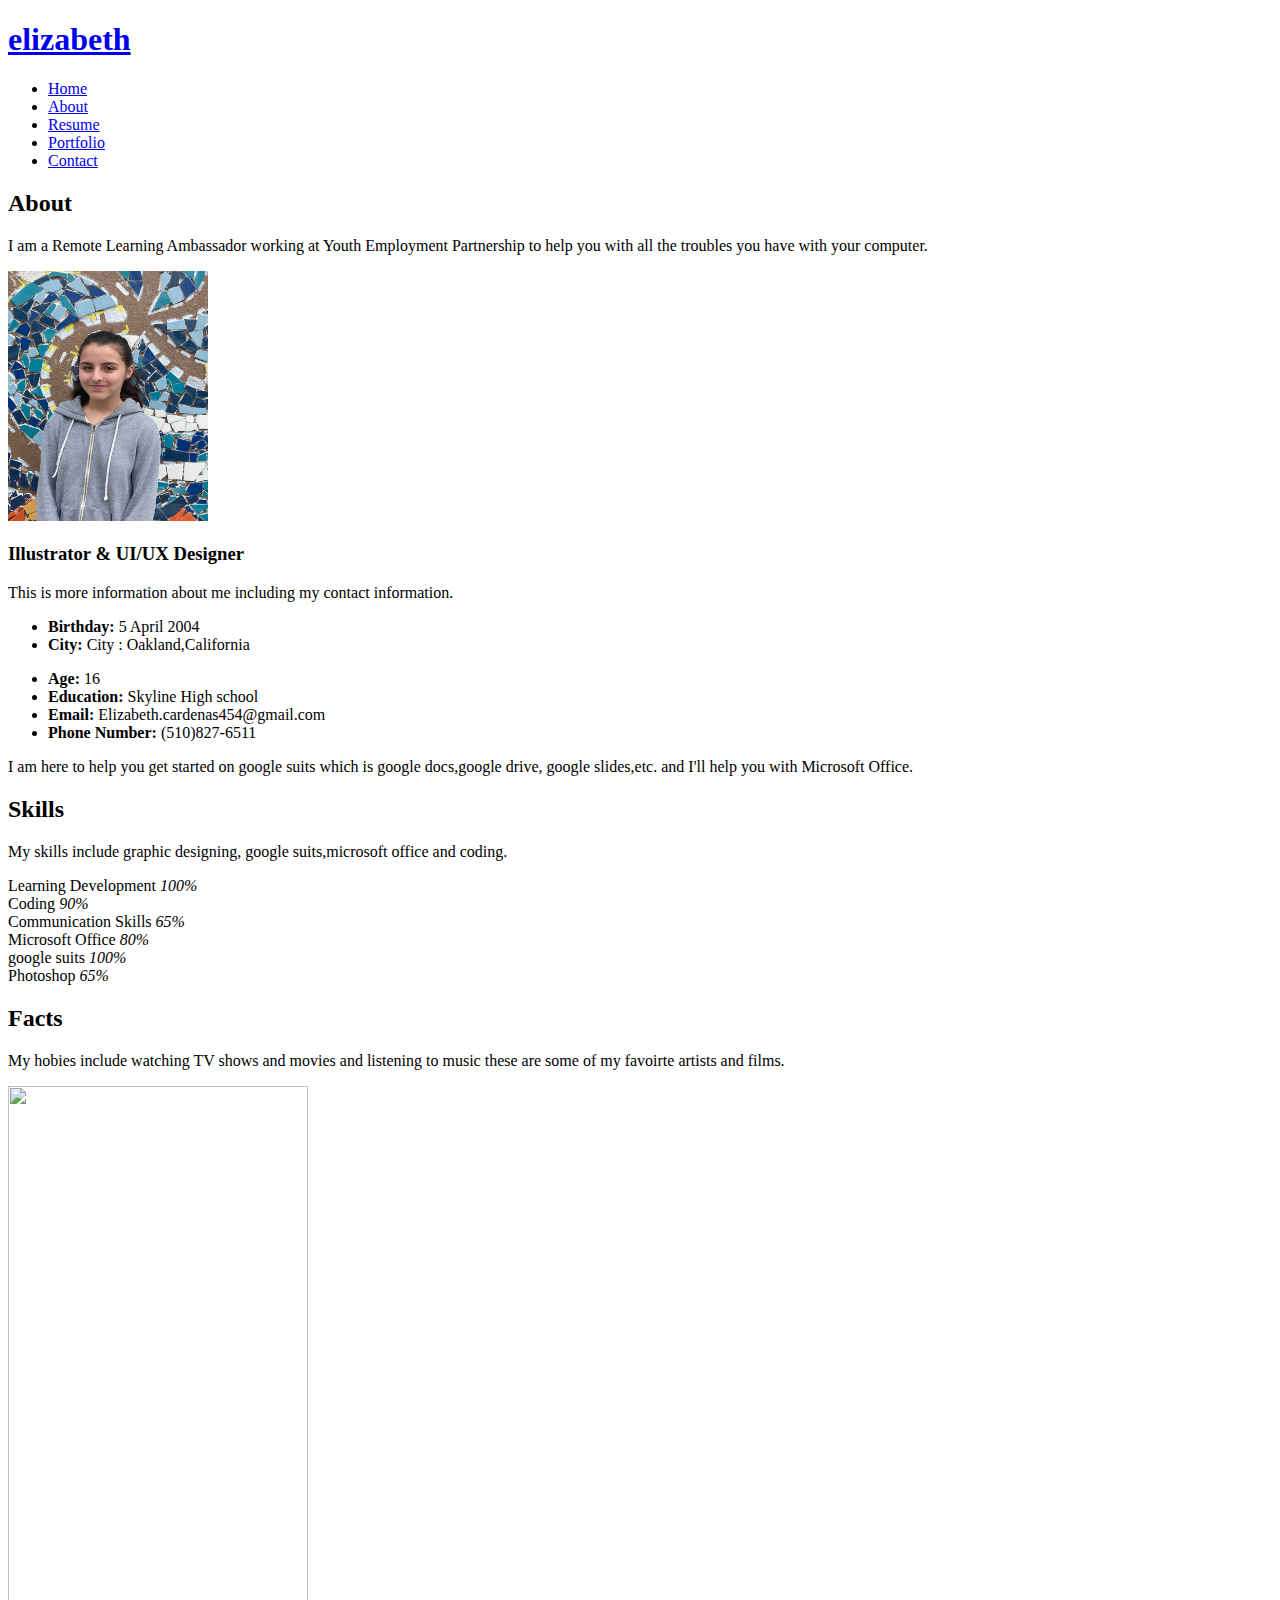
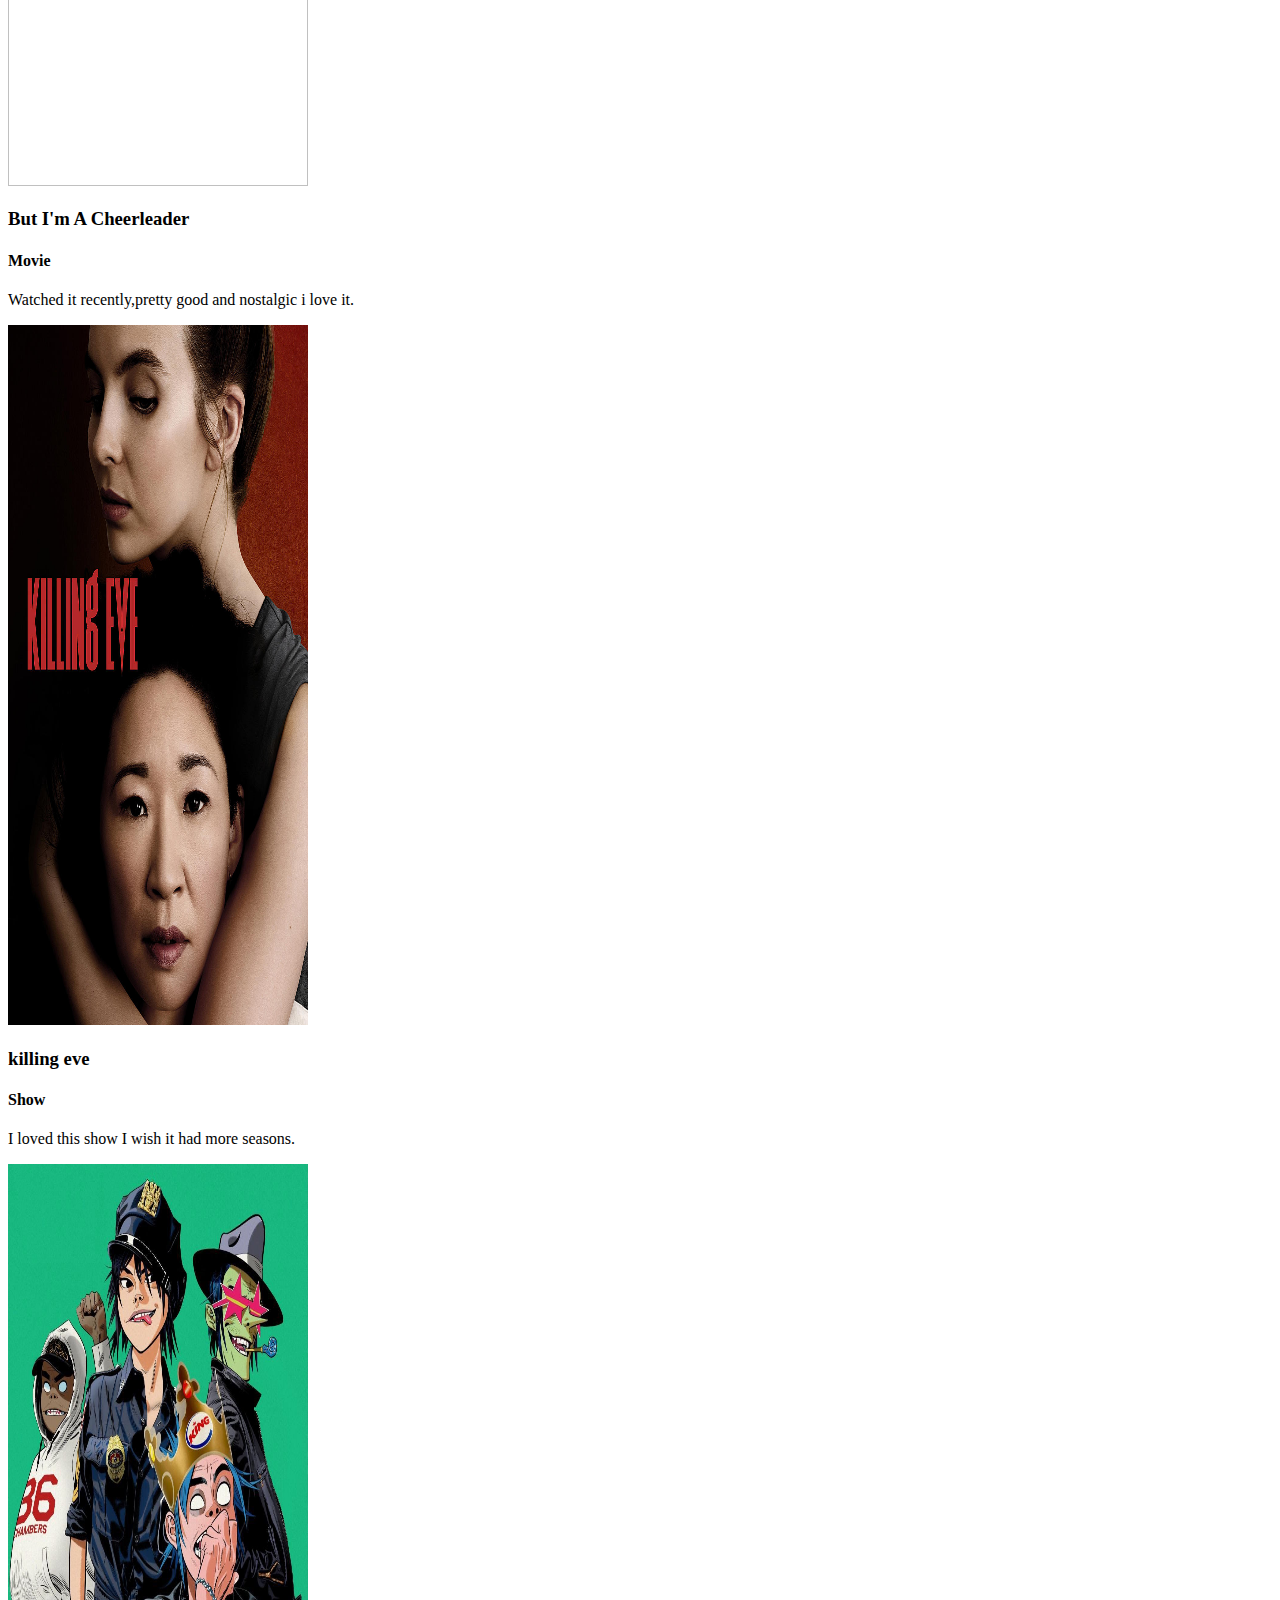
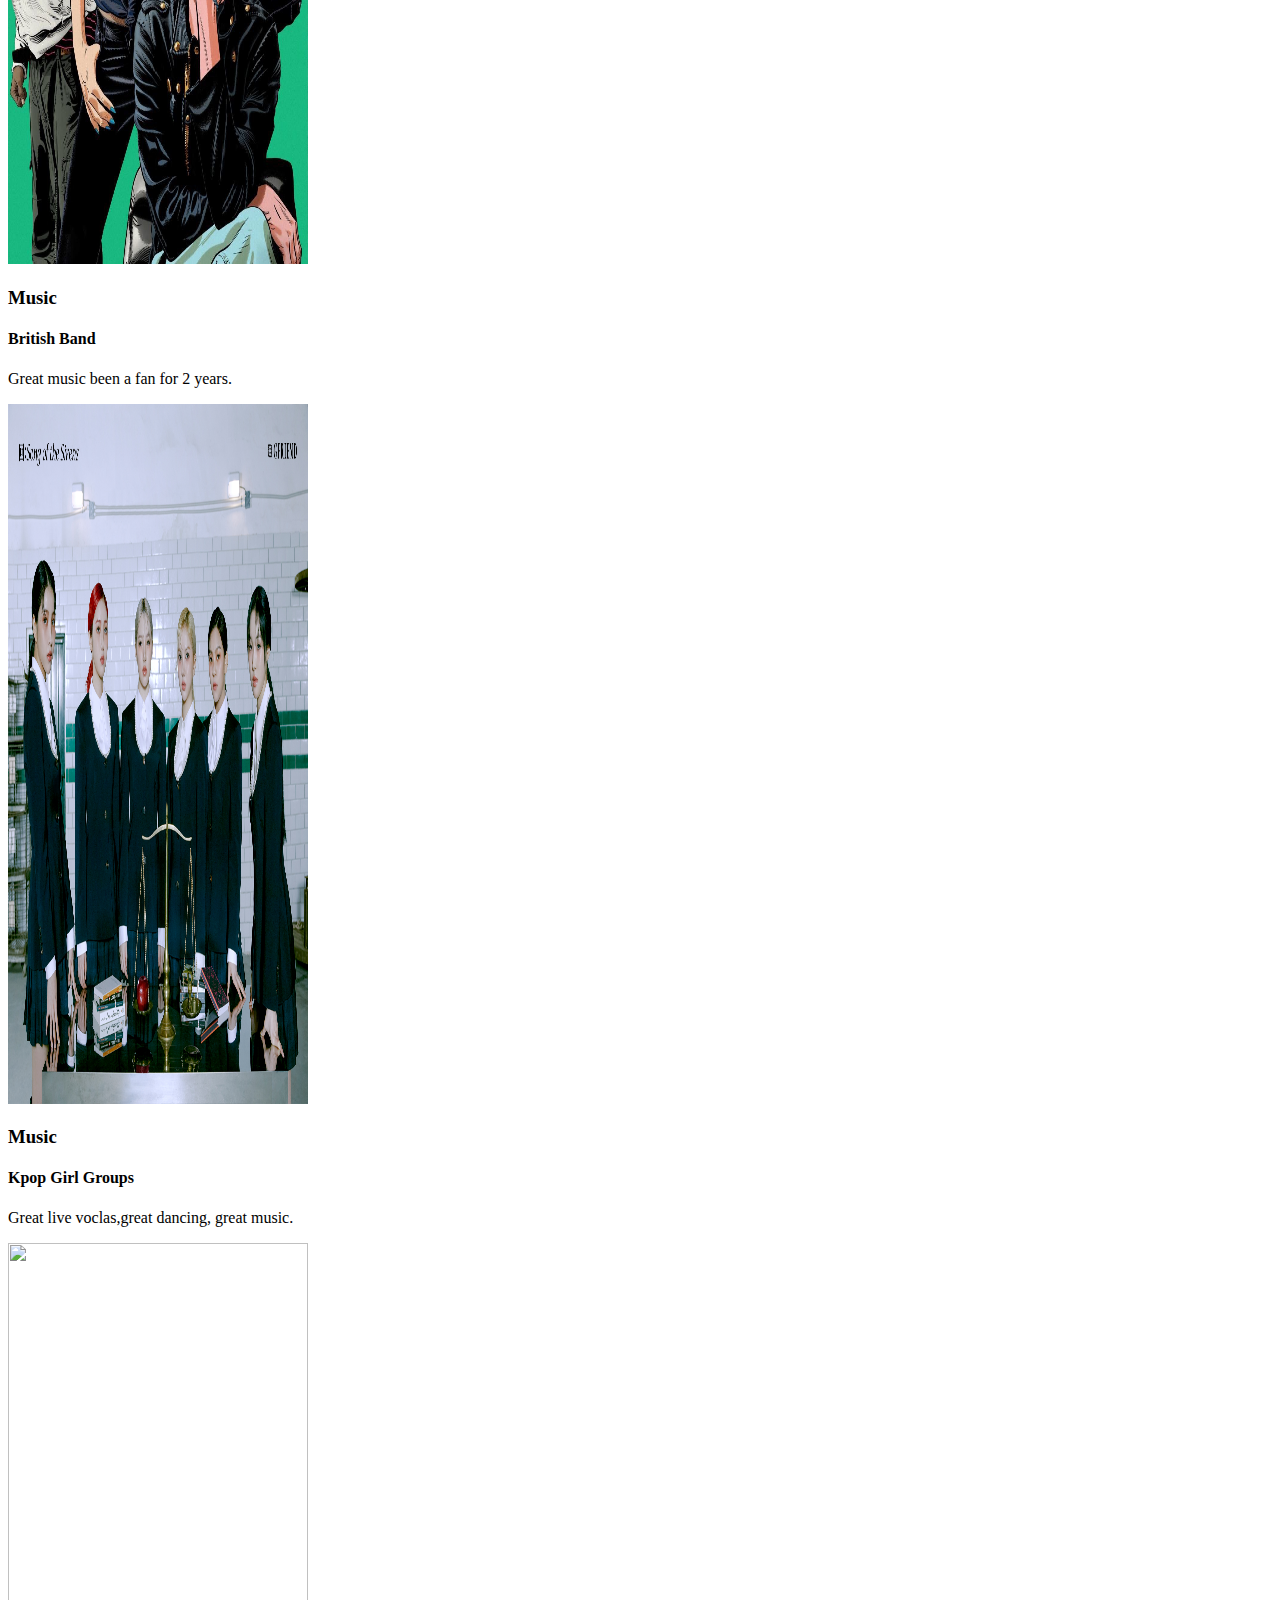
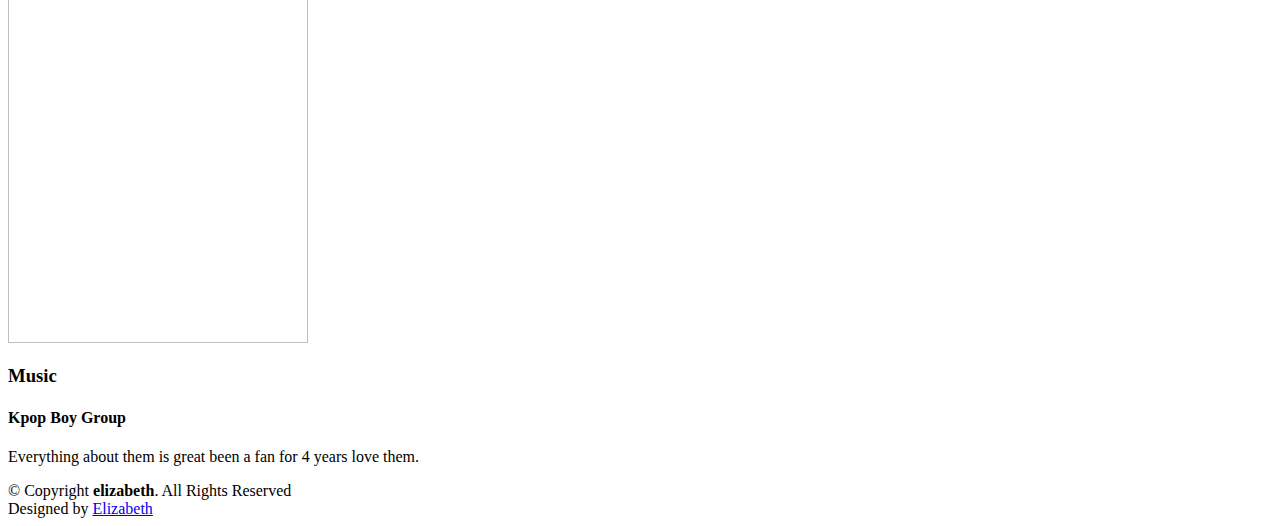
==== about.html @ d2ecb22b "New change 1" ====
<!DOCTYPE html>
<html lang="en">

<head>
  <meta charset="utf-8">
  <meta content="width=device-width, initial-scale=1.0" name="viewport">

  <title>About - elizabeth Bootstrap Template</title>
  <meta content="" name="descriptison">
  <meta content="" name="keywords">

  <!-- Favicons -->
  <link href="assets/img/favicon.png" rel="icon">
  <link href="assets/img/apple-touch-icon.png" rel="apple-touch-icon">

  <!-- Google Fonts -->
  <link href="https://fonts.googleapis.com/css?family=Open+Sans:300,300i,400,400i,600,600i,700,700i|Raleway:300,300i,400,400i,500,500i,600,600i,700,700i|Poppins:300,300i,400,400i,500,500i,600,600i,700,700i" rel="stylesheet">

  <!-- Vendor CSS Files -->
  <link href="assets/vendor/bootstrap/css/bootstrap.min.css" rel="stylesheet">
  <link href="assets/vendor/icofont/icofont.min.css" rel="stylesheet">
  <link href="assets/vendor/owl.carousel/assets/owl.carousel.min.css" rel="stylesheet">
  <link href="assets/vendor/boxicons/css/boxicons.min.css" rel="stylesheet">
  <link href="assets/vendor/venobox/venobox.css" rel="stylesheet">
  <link href="assets/vendor/aos/aos.css" rel="stylesheet">

  <!-- Template Main CSS File -->
  <link href="assets/css/style.css" rel="stylesheet">

  <!-- =======================================================
  * Template Name: elizabeth - v2.0.0
  * Template URL: https://bootstrapmade.com/elizabeth-free-bootstrap-cv-resume-html-template/
  * Author: BootstrapMade.com
  * License: https://bootstrapmade.com/license/
  ======================================================== -->
</head>

<body>

  <!-- ======= Header ======= -->
  <header id="header" class="fixed-top">
    <div class="container-fluid d-flex justify-content-between align-items-center">

      <h1 class="logo"><a href="index.html">elizabeth</a></h1>
      <!-- Uncomment below if you prefer to use an image logo -->
      <!-- <a href="index.html" class="logo"><img src="assets/img/logo.png" alt="" class="img-fluid"></a>-->

      <nav class="nav-menu d-none d-lg-block">
        <ul>
          <li><a href="index.html">Home</a></li>
          <li class="active"><a href="about.html">About</a></li>
          <li><a href="resume.html">Resume</a></li>
          <!-- <li><a href="services.html">Services</a></li> -->
          <li><a href="portfolio.html">Portfolio</a></li>
          <li><a href="contact.html">Contact</a></li>
        </ul>
      </nav><!-- .nav-menu -->

      <div class="header-social-links">
        <a href="#" class="twitter"><i class="icofont-twitter"></i></a>
        <a href="#" class="facebook"><i class="icofont-facebook"></i></a>
        <a href="#" class="instagram"><i class="icofont-instagram"></i></a>
        <a href="#" class="linkedin"><i class="icofont-linkedin"></i></i></a>
      </div>

    </div>

  </header><!-- End Header -->

  <main id="main">

    <!-- ======= About Section ======= -->
    <section id="about" class="about">
      <div class="container" data-aos="fade-up">

        <div class="section-title">
          <h2>About</h2>
          <p>I am a Remote Learning Ambassador working at Youth Employment Partnership to help you with all the troubles you have with your computer.</p>
        </div>

        <div class="row">
          <div class="col-lg-4">
            <img src="IMG_1083.jpg" class="IMG_1083" width="200" height="250" alt=""> 
          </div>
          <div class="col-lg-8 pt-4 pt-lg-0 content">
            <h3>Illustrator &amp; UI/UX Designer</h3>
            <p class="font-italic">
              This is more information about me including my contact information.
            </p>
            <div class="row">
              <div class="col-lg-6">
                <ul>
                  <li><i class="icofont-rounded-right"></i> <strong>Birthday:</strong> 5 April 2004</li>
                  <li><i class="
                  icofont-rounded-right"></i> <strong>City:</strong> City : Oakland,California</li>
                </ul>
              </div>
              <div class="col-lg-6">
                <ul>
                  <li><i class="icofont-rounded-right"></i> <strong>Age:</strong> 16</li>
                  <li><i class="icofont-rounded-right"></i> <strong>Education:</strong> Skyline High school</li>
                  <li><i class="icofont-rounded-right"></i> <strong>Email:</strong> Elizabeth.cardenas454@gmail.com</li>
                  <li><i class="icofont-rounded-right"></i> <strong>Phone Number:</strong> (510)827-6511</li>
                </ul>
              </div>
            </div>
            <p>
              I am here to help you get started on google suits which is google docs,google drive, google slides,etc. and I'll help you with Microsoft Office.
            </p>
          </div>
        </div>

      </div>
    </section><!-- End About Section -->

    <!-- ======= Skills Section ======= -->
    <section id="skills" class="skills">
      <div class="container" data-aos="fade-up">

        <div class="section-title">
          <h2>Skills</h2>
          <p>My skills include graphic designing, google suits,microsoft office and coding.</p>
        </div>

        <div class="row skills-content">

          <div class="col-lg-6">

            <div class="progress">
              <span class="skill">Learning Development <i class="val">100%</i></span>
              <div class="progress-bar-wrap">
                <div class="progress-bar" role="progressbar" aria-valuenow="100" aria-valuemin="0" aria-valuemax="100"></div>
              </div>
            </div>

            <div class="progress">
              <span class="skill">Coding <i class="val">90%</i></span>
              <div class="progress-bar-wrap">
                <div class="progress-bar" role="progressbar" aria-valuenow="90" aria-valuemin="0" aria-valuemax="100"></div>
              </div>
            </div>

            <div class="progress">
              <span class="skill">Communication Skills <i class="val">65%</i></span>
              <div class="progress-bar-wrap">
                <div class="progress-bar" role="progressbar" aria-valuenow="65" aria-valuemin="0" aria-valuemax="100"></div>
              </div>
            </div>

          </div>

          <div class="col-lg-6">

            <div class="progress">
              <span class="skill">Microsoft Office <i class="val">80%</i></span>
              <div class="progress-bar-wrap">
                <div class="progress-bar" role="progressbar" aria-valuenow="80" aria-valuemin="0" aria-valuemax="100"></div>
              </div>
            </div>

            <div class="progress">
              <span class="skill">google suits <i class="val">100%</i></span>
              <div class="progress-bar-wrap">
                <div class="progress-bar" role="progressbar" aria-valuenow="100" aria-valuemin="0" aria-valuemax="100"></div>
              </div>
            </div>

            <div class="progress">
              <span class="skill">Photoshop <i class="val">65%</i></span>
              <div class="progress-bar-wrap">
                <div class="progress-bar" role="progressbar" aria-valuenow="55" aria-valuemin="0" aria-valuemax="100"></div>
              </div>
            </div>

          </div>

        </div>

      </div>
    </section><!-- End Skills Section -->

    <!-- ======= Facts Section ======= -->
    <section id="facts" class="facts">
      <div class="container" data-aos="fade-up">

        <div class="section-title">
          <h2>Facts</h2>
          <p>My hobies include watching TV shows and movies and listening to music these are some of my favoirte artists and films.</p>
        </div>

        <div class="row counters">

         
          </div>

          <div class="col-lg-3 col-6 text-center">
            
          </div>

          <div class="col-lg-3 col-6 text-center">
                     </div>

          <div class="col-lg-3 col-6 text-center">
           
          </div>

        </div>

      </div>
    </section><!-- End Facts Section -->

    <!-- ======= Testimonials Section ======= -->
    
      <div class="container" data-aos="fade-up">

        <div class="section-title">
          
        </div>

        <div class="owl-carousel testimonials-carousel">

          <div class="testimonial-item">

            <img src="butI'mACheerleader.jpg" class="testimonial-img" height=700 width="300" alt="">
            <h3>But I'm A Cheerleader</h3>
            <h4>Movie</h4>
            <p>
              <i class="bx bxs-quote-alt-left quote-icon-left"></i>
              Watched it recently,pretty good and nostalgic i love it.
              <i class="bx bxs-quote-alt-right quote-icon-right"></i>
            </p>
          </div>

          <div class="testimonial-item">
            <img src="killing-eve.jpg" class="testimonial-img" height=700 width="300"alt="">
            <h3>killing eve</h3>
            <h4>Show</h4>
            <p>
              <i class="bx bxs-quote-alt-left quote-icon-left"></i>
              I loved this show I wish it had more seasons.
              <i class="bx bxs-quote-alt-right quote-icon-right"></i>
            </p>
          </div>

          <div class="testimonial-item">
            <img src="gorillaz.jpg" class="testimonial-img"height=700 width="300 alt="">
            <h3>Music</h3>
            <h4>British Band</h4>
            <p>
              <i class="bx bxs-quote-alt-left quote-icon-left"></i>
              Great music been a fan for 2 years.
              <i class="bx bxs-quote-alt-right quote-icon-right"></i>
            </p>
          </div>

          <div class="testimonial-item">
            <img src="gfriend-songs-of-the-sirens-.jpg" class="testimonial-img"height=700 width="300 alt="">
            <h3>Music</h3>
            <h4>Kpop Girl Groups</h4>
            <p>
              <i class="bx bxs-quote-alt-left quote-icon-left"></i>
              Great live voclas,great dancing, great music.
              <i class="bx bxs-quote-alt-right quote-icon-right"></i>
              </p>
            </div>
              <div class="testimonial-item">
        

            <img src="bts_dynamite.jpg" class="testimonial-img"height=700 width="300 alt="">
            <h3>Music</h3>
            <h4>Kpop Boy Group</h4>
            <p>
              <i class="bx bxs-quote-alt-left quote-icon-left"></i>
              Everything about them is great been a fan for 4 years love them.
              <i class="bx bxs-quote-alt-right quote-icon-right"></i>
            </p>
          </div>
        
          </div>

        </div>

      </div>
    </section><!-- End Testimonials Section -->

  </main><!-- End #main -->

  <!-- ======= Footer ======= -->
  <footer id="footer">
    <div class="container">
      <div class="copyright">
        &copy; Copyright <strong><span>elizabeth</span></strong>. All Rights Reserved
      </div>
      <div class="credits">
        <!-- All the links in the footer should remain intact. -->
        <!-- You can delete the links only if you purchased the pro version. -->
        <!-- Licensing information: https://bootstrapmade.com/license/ -->
        <!-- Purchase the pro version with working PHP/AJAX contact form: https://bootstrapmade.com/elizabeth-free-bootstrap-cv-resume-html-template/ -->
        Designed by <a href="index.html">Elizabeth</a>
      </div>
    </div>
  </footer><!-- End  Footer -->

  <div id="preloader"></div>
  <a href="#" class="back-to-top"><i class="bx bx-up-arrow-alt"></i></a>

  <!-- Vendor JS Files -->
  <script src="assets/vendor/jquery/jquery.min.js"></script>
  <script src="assets/vendor/bootstrap/js/bootstrap.bundle.min.js"></script>
  <script src="assets/vendor/jquery.easing/jquery.easing.min.js"></script>
  <script src="assets/vendor/php-email-form/validate.js"></script>
  <script src="assets/vendor/waypoints/jquery.waypoints.min.js"></script>
  <script src="assets/vendor/counterup/counterup.min.js"></script>
  <script src="assets/vendor/owl.carousel/owl.carousel.min.js"></script>
  <script src="assets/vendor/isotope-layout/isotope.pkgd.min.js"></script>
  <script src="assets/vendor/venobox/venobox.min.js"></script>
  <script src="assets/vendor/aos/aos.js"></script>

  <!-- Template Main JS File -->
  <script src="assets/js/main.js"></script>

</body>
</html>
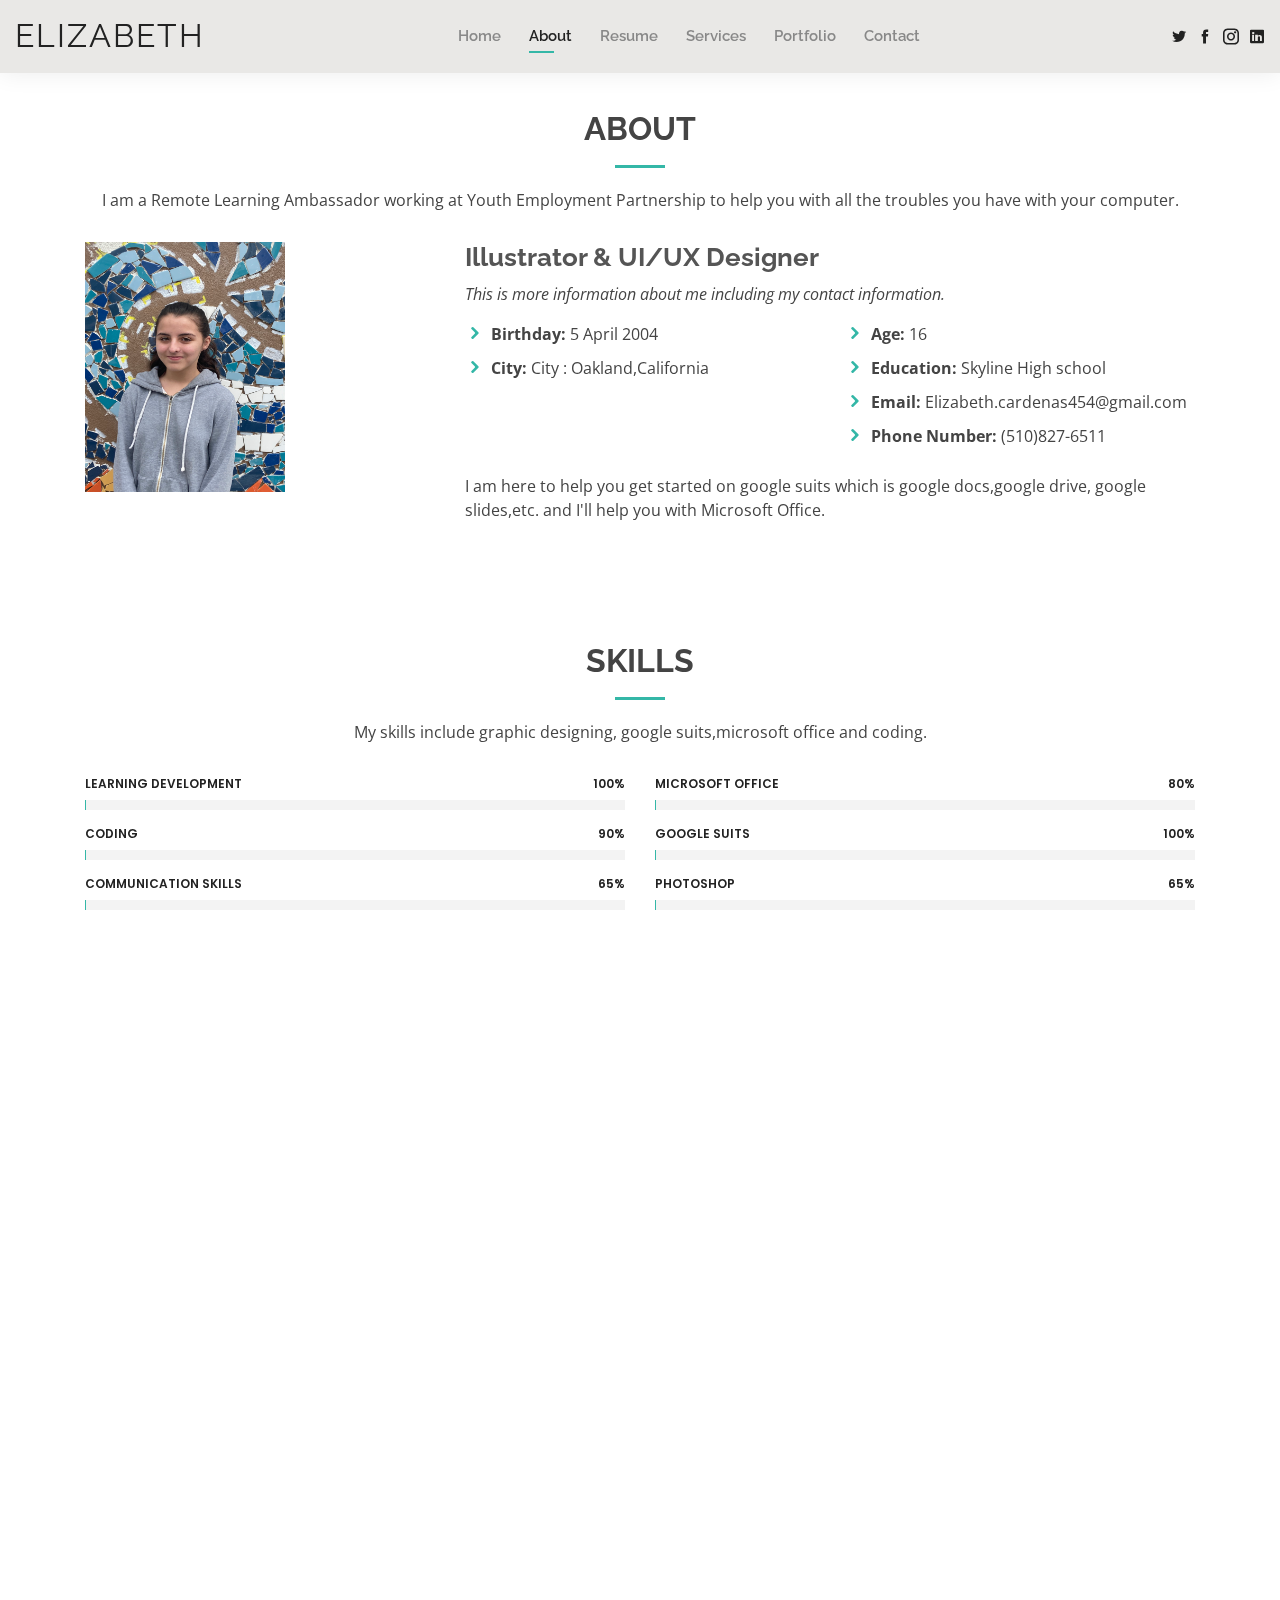
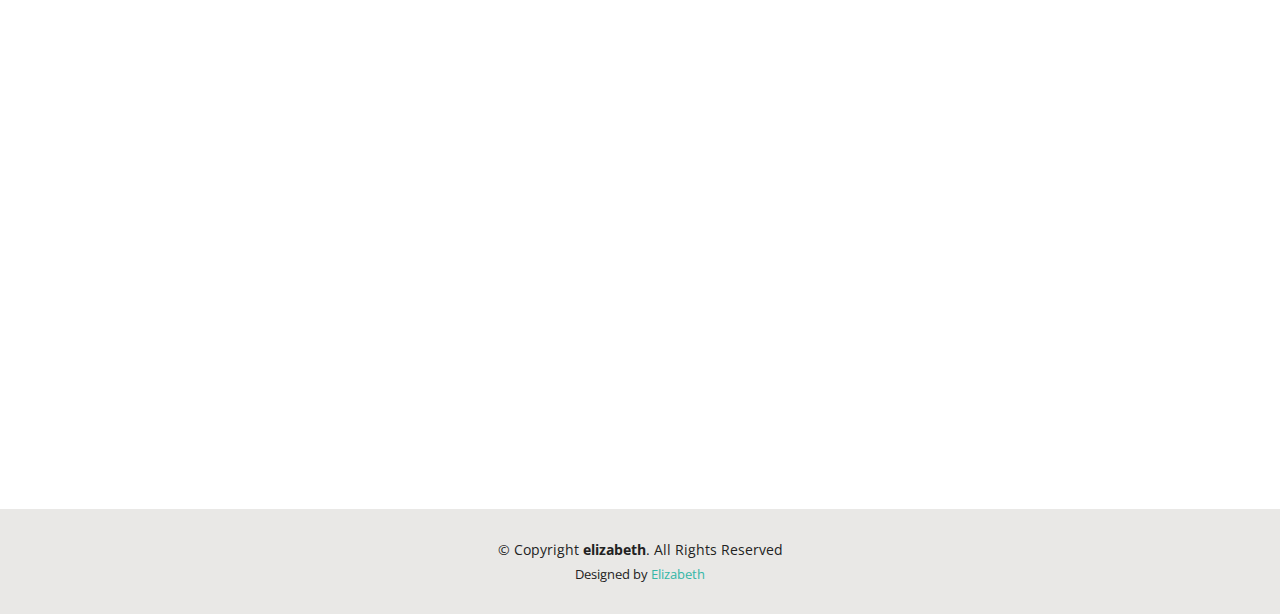
==== commit d558d5c7: "Update about.html" ====
--- a/about.html
+++ b/about.html
@@ -50,7 +50,7 @@
           <li><a href="index.html">Home</a></li>
           <li class="active"><a href="about.html">About</a></li>
           <li><a href="resume.html">Resume</a></li>
-          <!-- <li><a href="services.html">Services</a></li> -->
+          <li><a href="services.html">Services</a></li> 
           <li><a href="portfolio.html">Portfolio</a></li>
           <li><a href="contact.html">Contact</a></li>
         </ul>
@@ -320,4 +320,4 @@
   <script src="assets/js/main.js"></script>
 
 </body>
-</html>+</html>
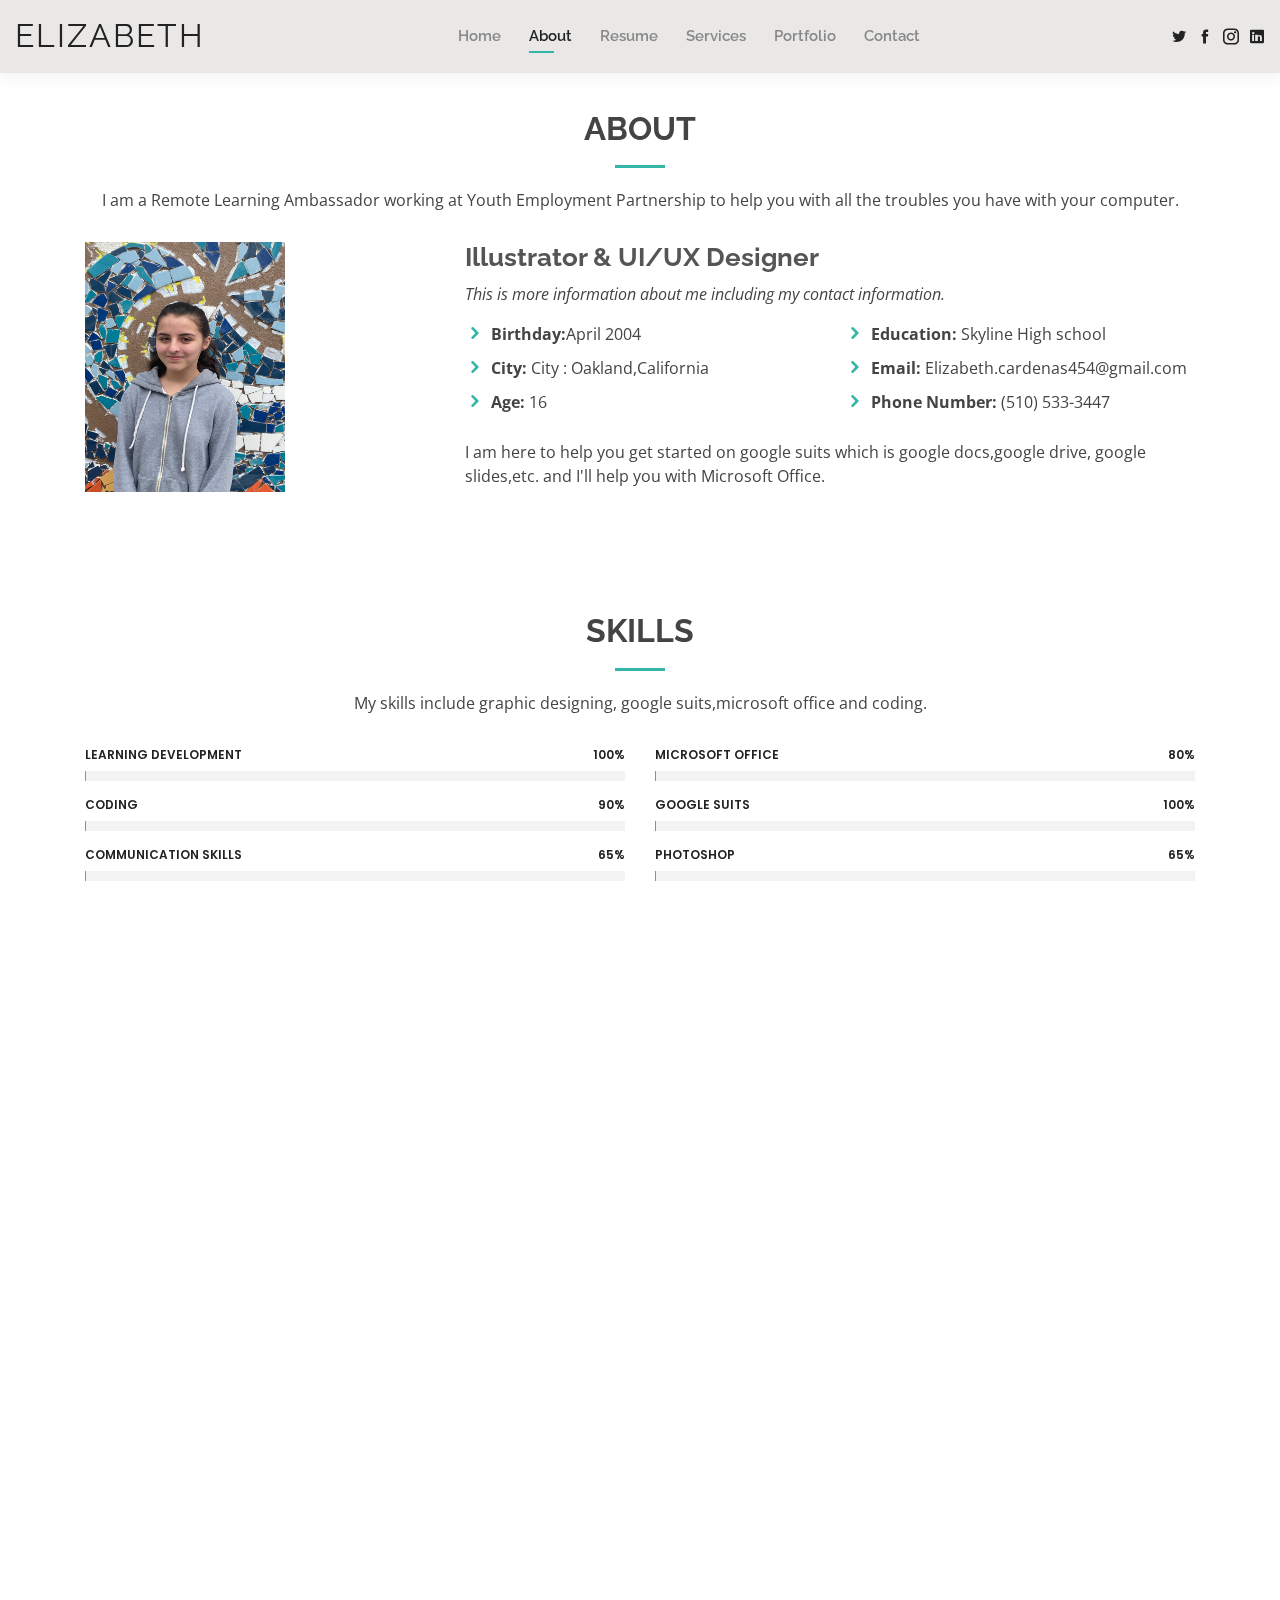
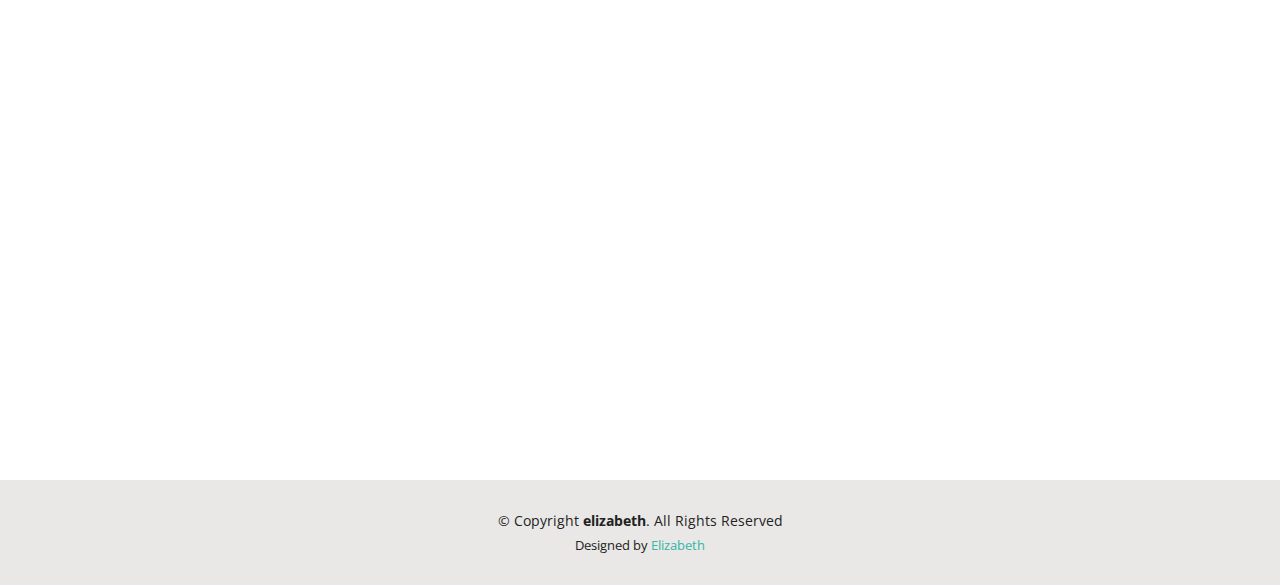
==== commit 47d0e33d: "Update about.html" ====
--- a/about.html
+++ b/about.html
@@ -90,17 +90,17 @@
             <div class="row">
               <div class="col-lg-6">
                 <ul>
-                  <li><i class="icofont-rounded-right"></i> <strong>Birthday:</strong> 5 April 2004</li>
+                  <li><i class="icofont-rounded-right"></i> <strong>Birthday:</strong>April 2004</li>
                   <li><i class="
                   icofont-rounded-right"></i> <strong>City:</strong> City : Oakland,California</li>
+                  <li><i class="icofont-rounded-right"></i> <strong>Age:</strong> 16</li>
                 </ul>
               </div>
               <div class="col-lg-6">
                 <ul>
-                  <li><i class="icofont-rounded-right"></i> <strong>Age:</strong> 16</li>
                   <li><i class="icofont-rounded-right"></i> <strong>Education:</strong> Skyline High school</li>
                   <li><i class="icofont-rounded-right"></i> <strong>Email:</strong> Elizabeth.cardenas454@gmail.com</li>
-                  <li><i class="icofont-rounded-right"></i> <strong>Phone Number:</strong> (510)827-6511</li>
+                  <li><i class="icofont-rounded-right"></i> <strong>Phone Number:</strong> (510) 533-3447</li>
                 </ul>
               </div>
             </div>
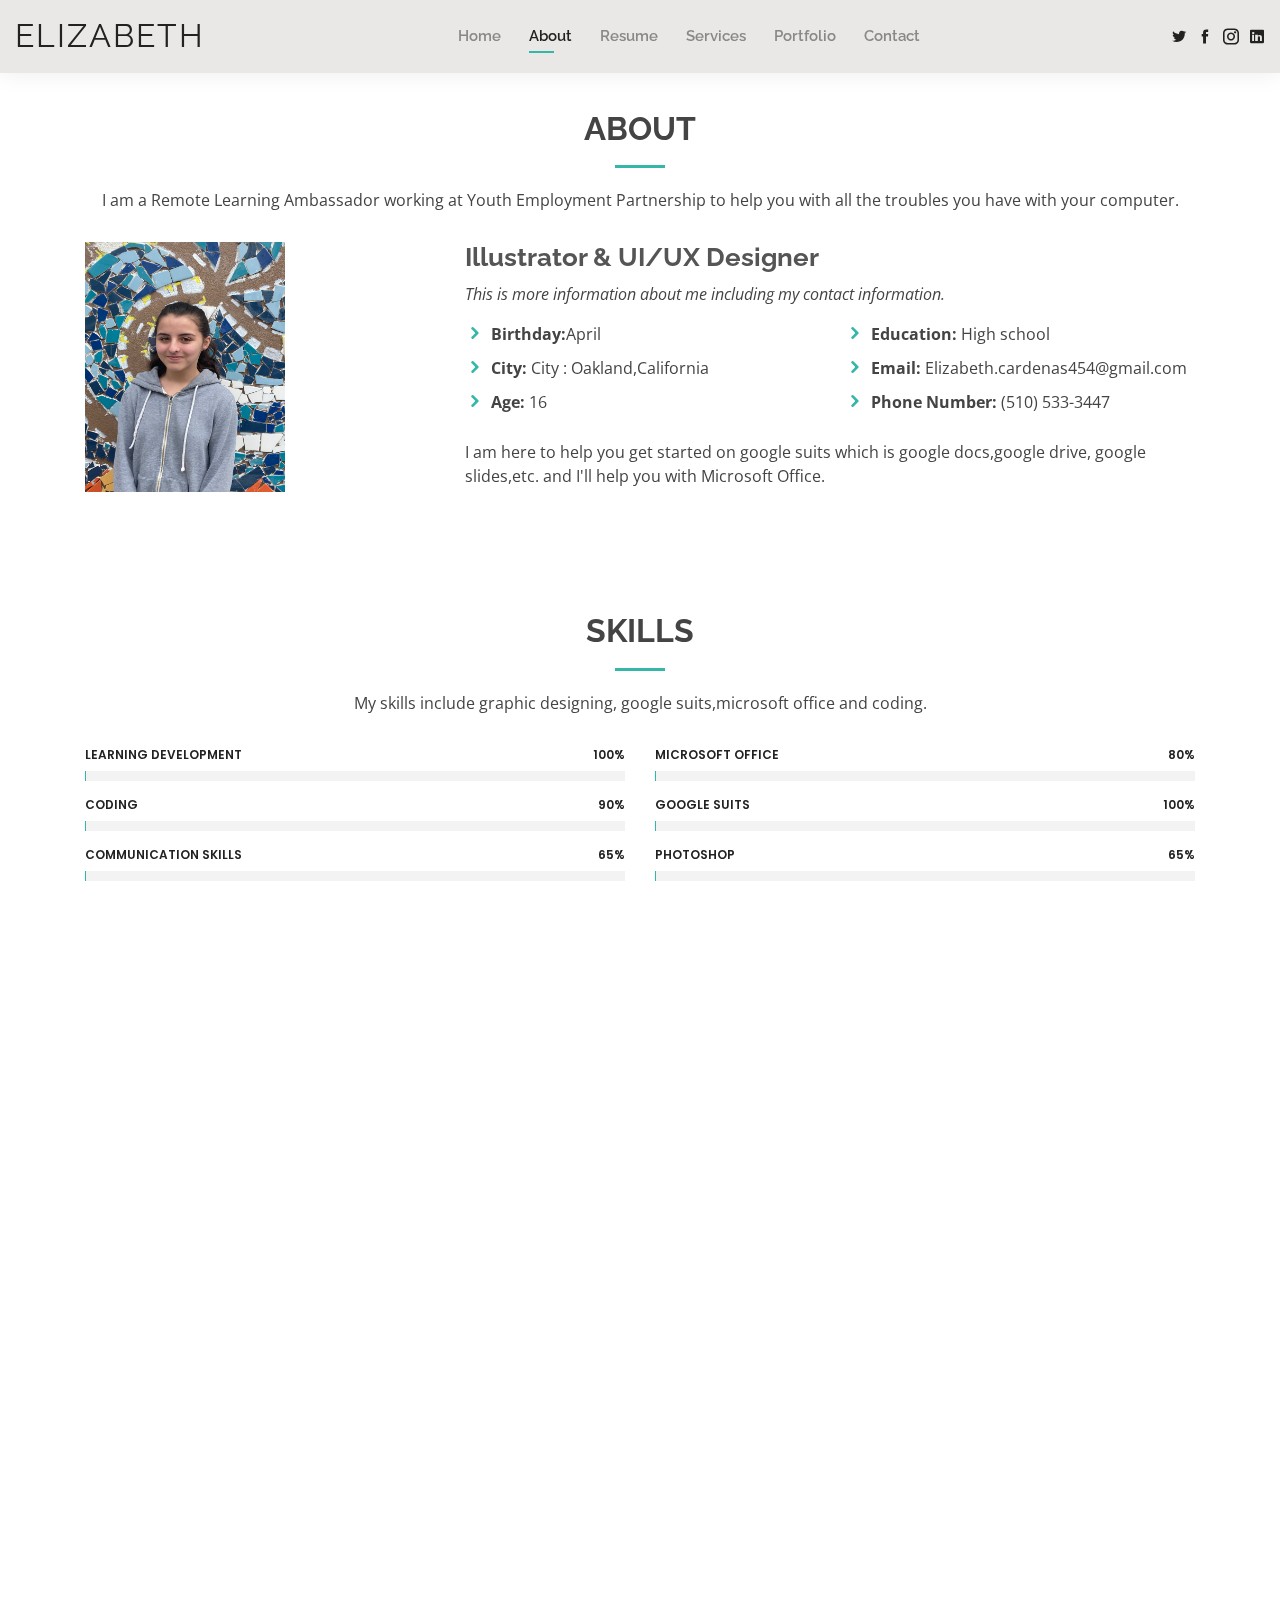
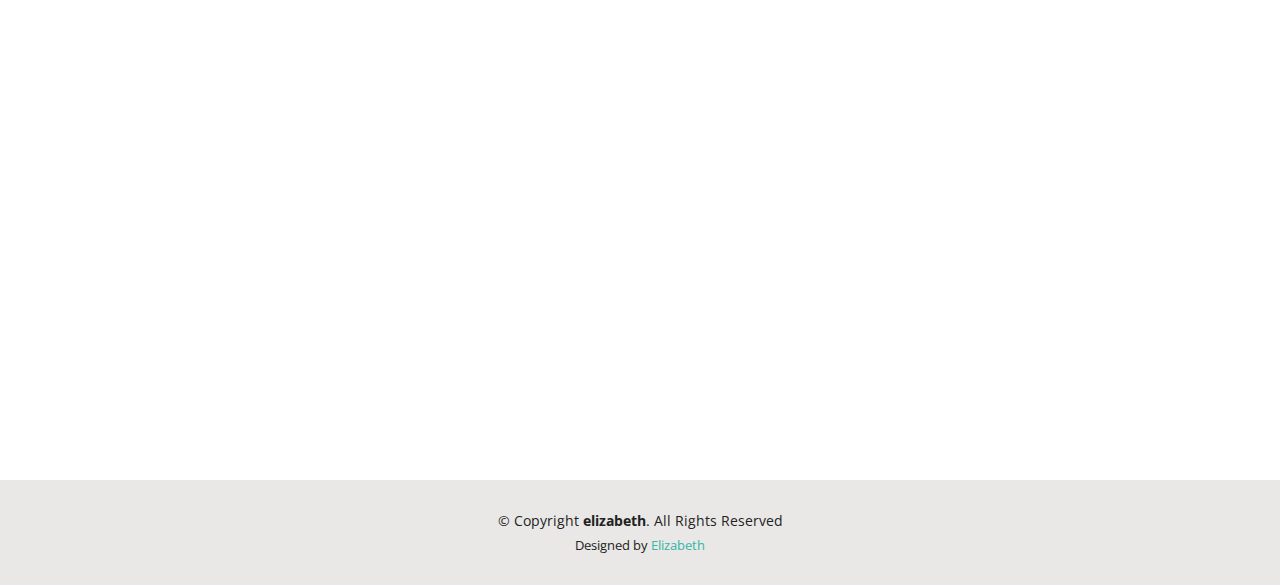
==== commit a07f585d: "Update about.html" ====
--- a/about.html
+++ b/about.html
@@ -90,7 +90,7 @@
             <div class="row">
               <div class="col-lg-6">
                 <ul>
-                  <li><i class="icofont-rounded-right"></i> <strong>Birthday:</strong>April 2004</li>
+                  <li><i class="icofont-rounded-right"></i> <strong>Birthday:</strong>April</li>
                   <li><i class="
                   icofont-rounded-right"></i> <strong>City:</strong> City : Oakland,California</li>
                   <li><i class="icofont-rounded-right"></i> <strong>Age:</strong> 16</li>
@@ -98,7 +98,7 @@
               </div>
               <div class="col-lg-6">
                 <ul>
-                  <li><i class="icofont-rounded-right"></i> <strong>Education:</strong> Skyline High school</li>
+                  <li><i class="icofont-rounded-right"></i> <strong>Education:</strong>  High school</li>
                   <li><i class="icofont-rounded-right"></i> <strong>Email:</strong> Elizabeth.cardenas454@gmail.com</li>
                   <li><i class="icofont-rounded-right"></i> <strong>Phone Number:</strong> (510) 533-3447</li>
                 </ul>
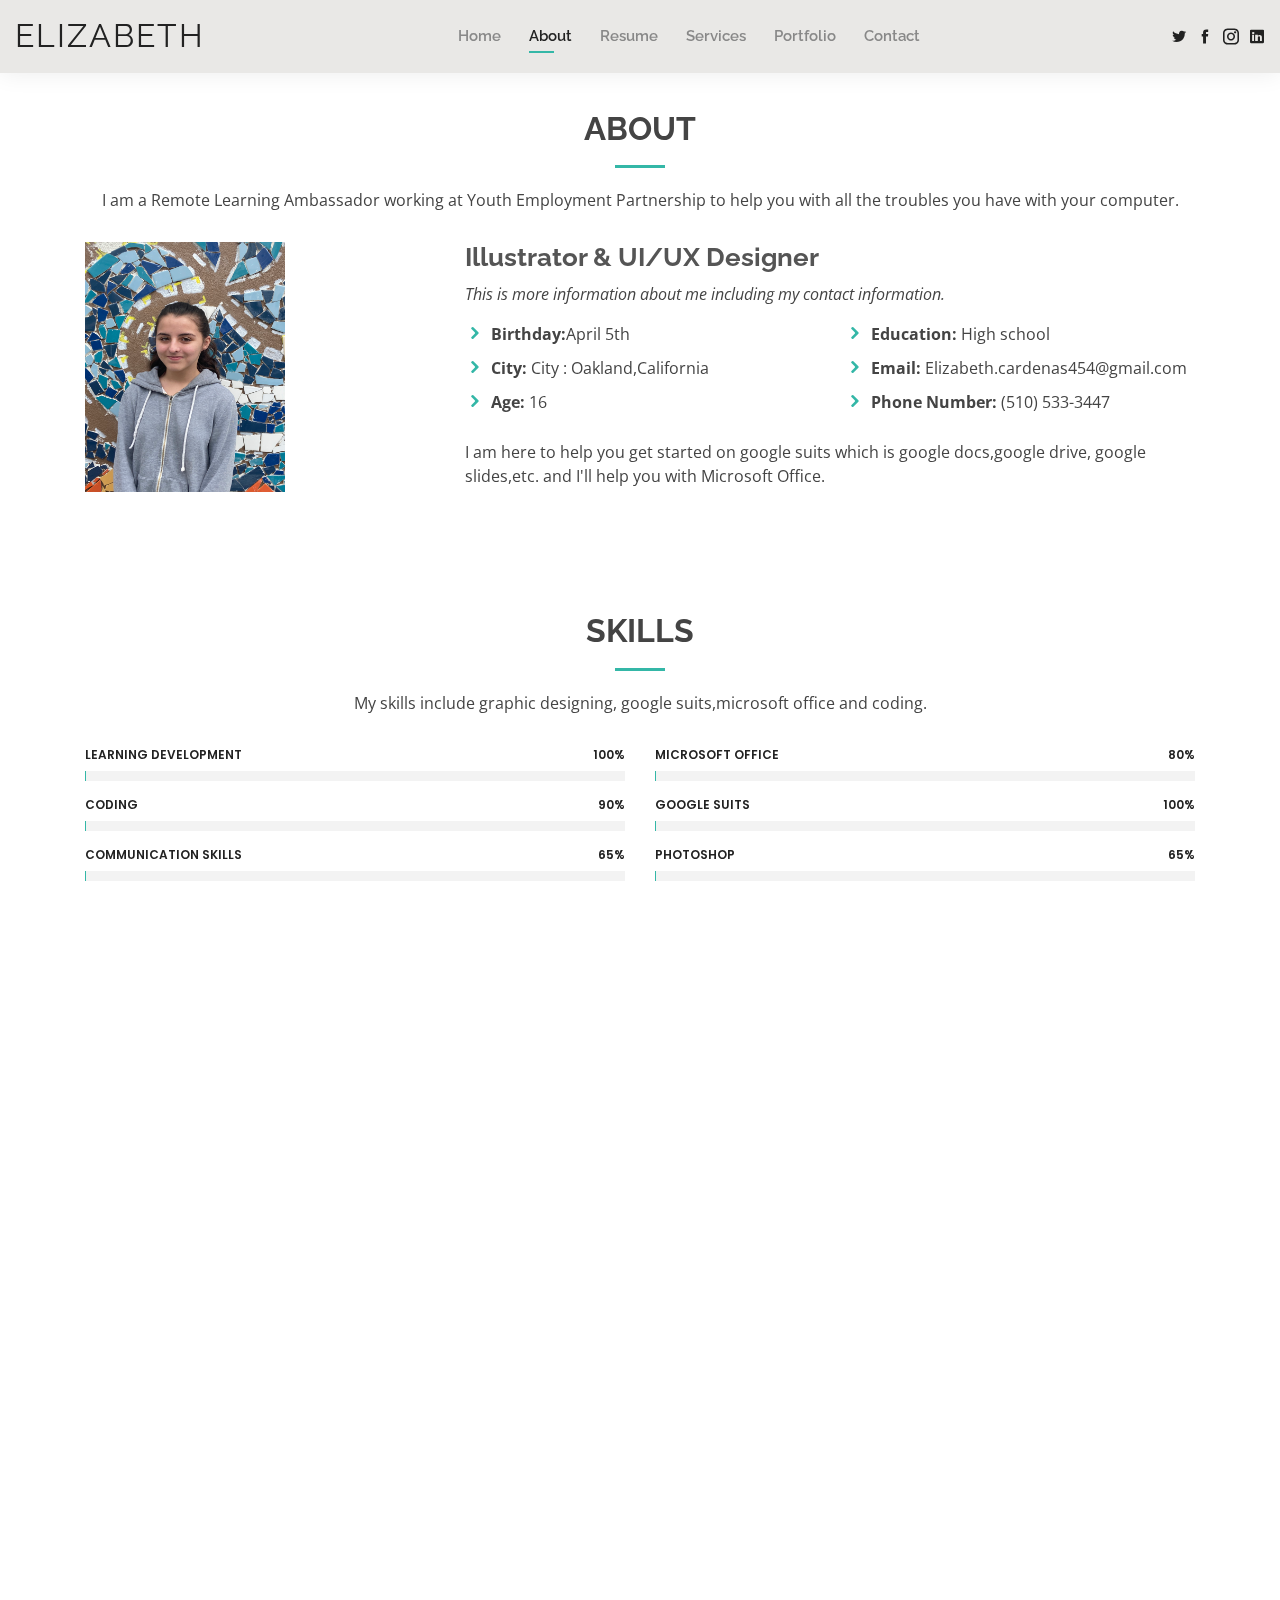
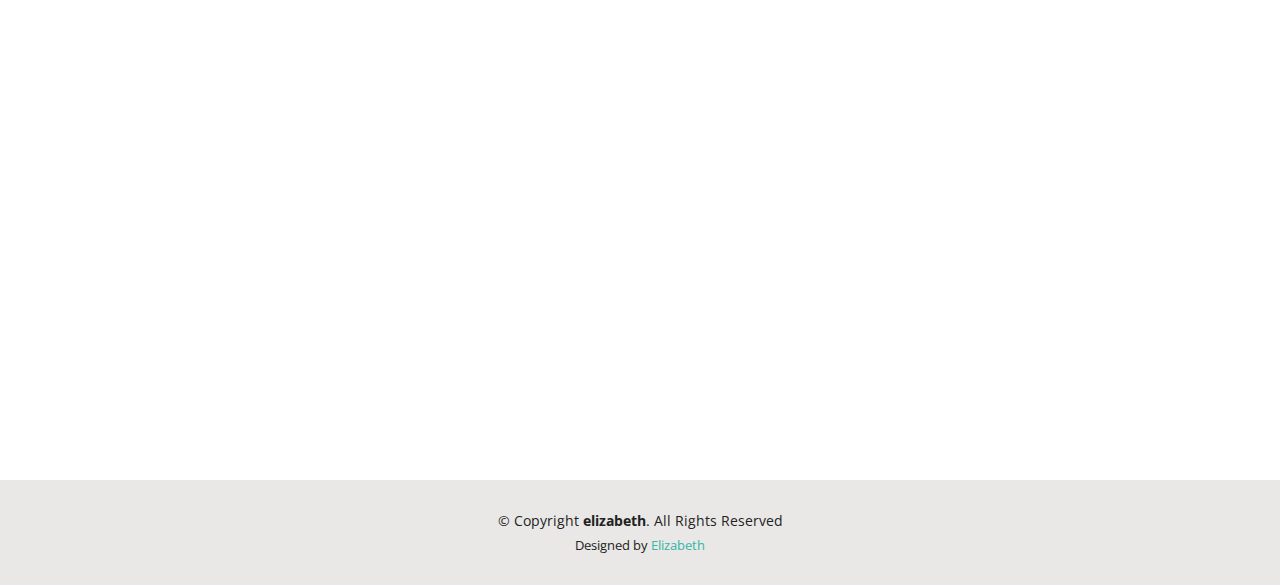
==== commit ad23f988: "Update about.html" ====
--- a/about.html
+++ b/about.html
@@ -90,7 +90,7 @@
             <div class="row">
               <div class="col-lg-6">
                 <ul>
-                  <li><i class="icofont-rounded-right"></i> <strong>Birthday:</strong>April</li>
+                  <li><i class="icofont-rounded-right"></i> <strong>Birthday:</strong>April 5th</li>
                   <li><i class="
                   icofont-rounded-right"></i> <strong>City:</strong> City : Oakland,California</li>
                   <li><i class="icofont-rounded-right"></i> <strong>Age:</strong> 16</li>
@@ -221,7 +221,7 @@
 
           <div class="testimonial-item">
 
-            <img src="butI'mACheerleader.jpg" class="testimonial-img" height=700 width="300" alt="">
+            <img src="ButI'mACheerleader.jpg" class="testimonial-img" height=700 width="300" alt="">
             <h3>But I'm A Cheerleader</h3>
             <h4>Movie</h4>
             <p>
@@ -266,7 +266,7 @@
               <div class="testimonial-item">
         
 
-            <img src="bts_dynamite.jpg" class="testimonial-img"height=700 width="300 alt="">
+            <img src="BTS_Dynamite.jpg" class="testimonial-img"height=700 width="300 alt="">
             <h3>Music</h3>
             <h4>Kpop Boy Group</h4>
             <p>
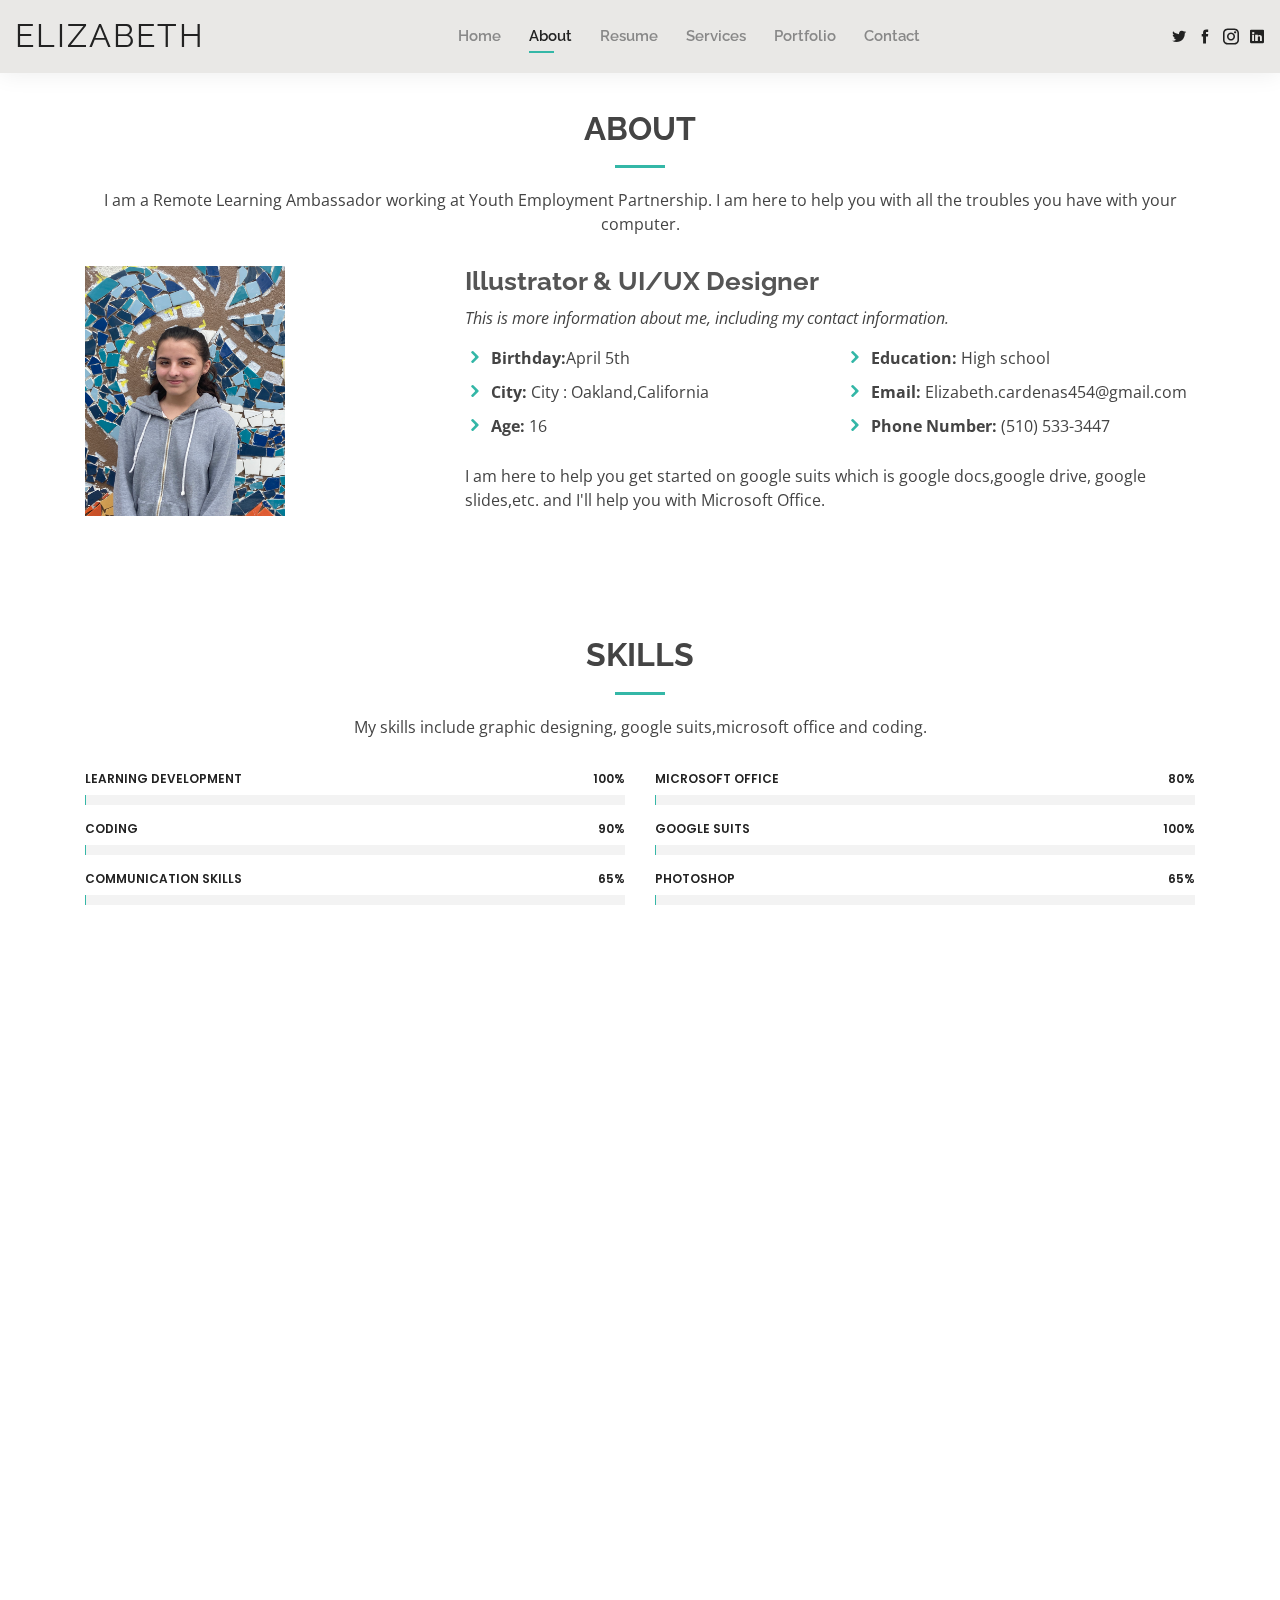
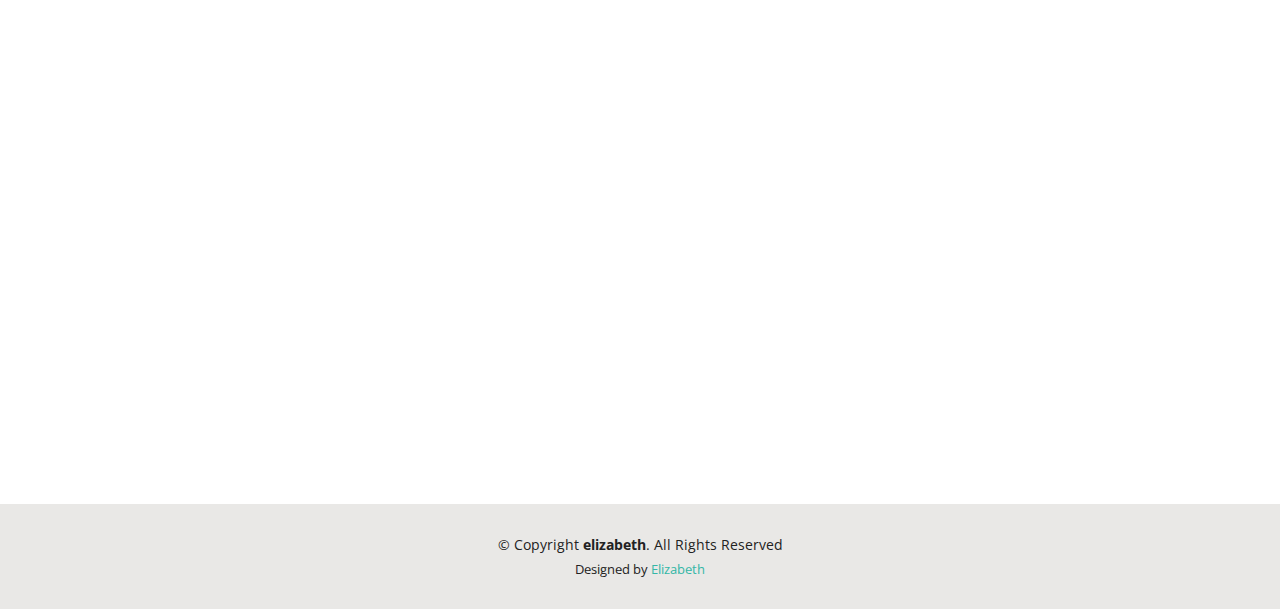
==== commit b512d7e2: "Update about.html" ====
--- a/about.html
+++ b/about.html
@@ -75,7 +75,7 @@
 
         <div class="section-title">
           <h2>About</h2>
-          <p>I am a Remote Learning Ambassador working at Youth Employment Partnership to help you with all the troubles you have with your computer.</p>
+          <p>I am a Remote Learning Ambassador working at Youth Employment Partnership. I am here to help you with all the troubles you have with your computer.</p>
         </div>
 
         <div class="row">
@@ -85,7 +85,7 @@
           <div class="col-lg-8 pt-4 pt-lg-0 content">
             <h3>Illustrator &amp; UI/UX Designer</h3>
             <p class="font-italic">
-              This is more information about me including my contact information.
+              This is more information about me, including my contact information.
             </p>
             <div class="row">
               <div class="col-lg-6">
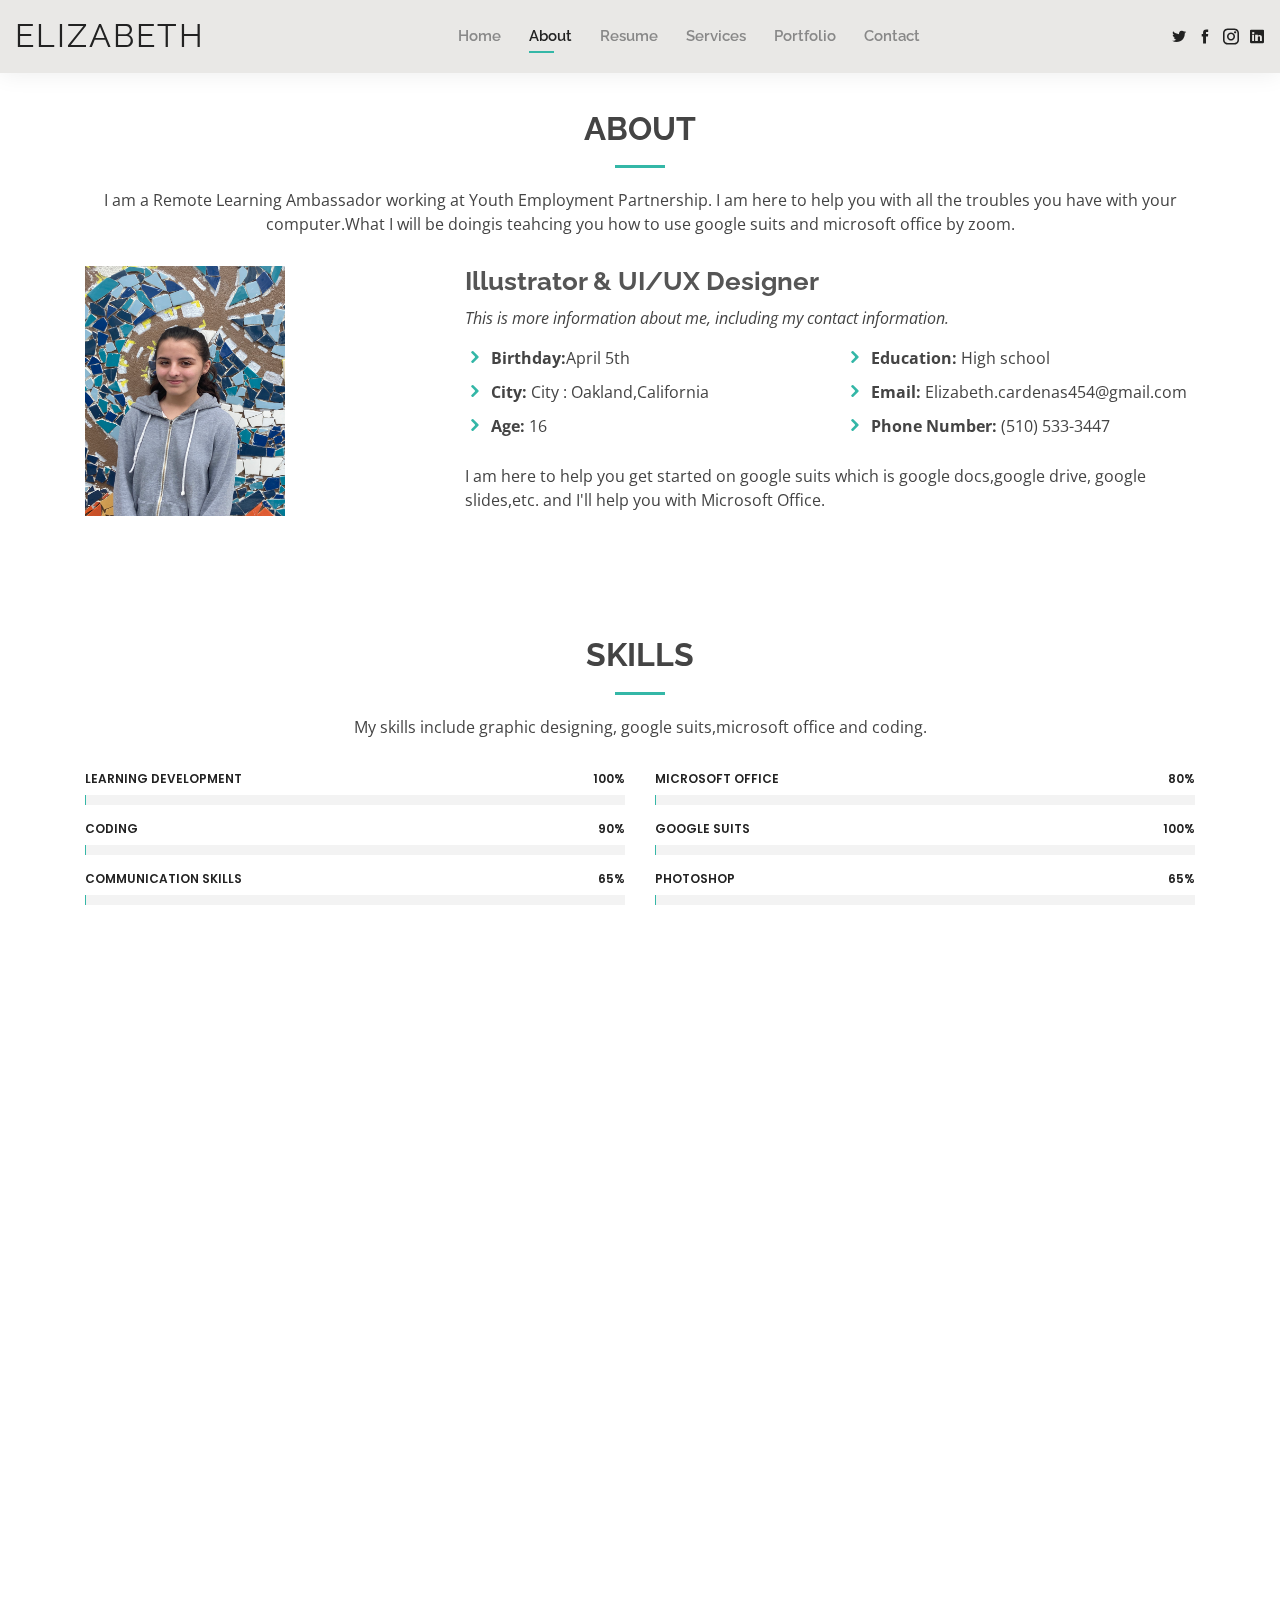
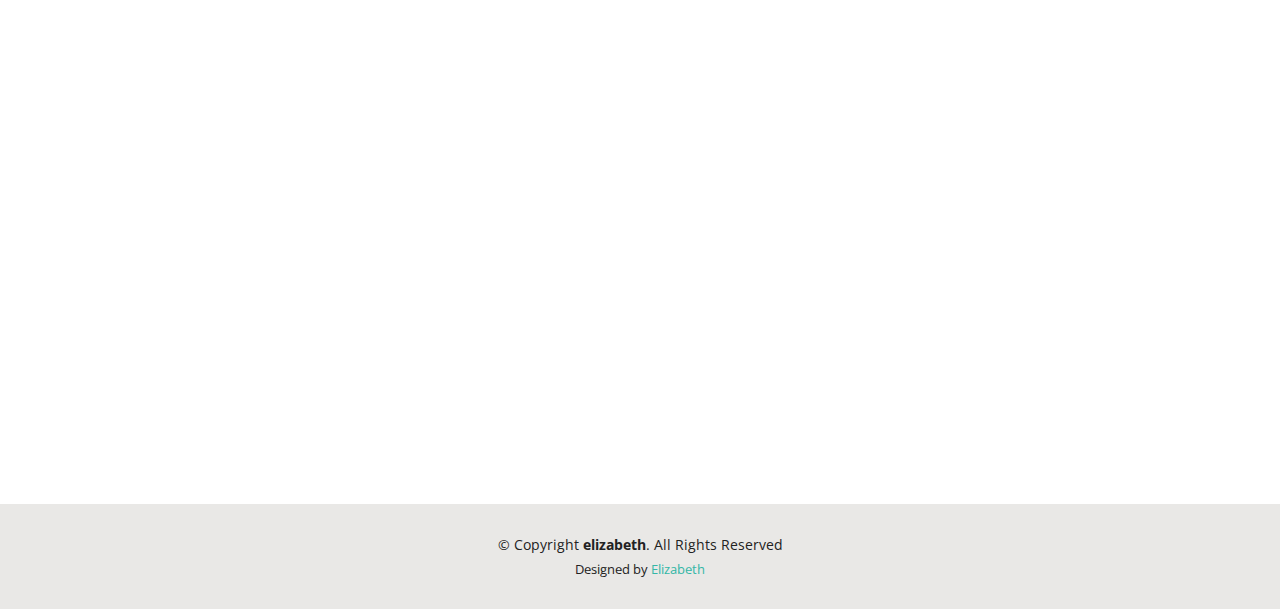
==== commit caed4188: "Update about.html" ====
--- a/about.html
+++ b/about.html
@@ -75,7 +75,7 @@
 
         <div class="section-title">
           <h2>About</h2>
-          <p>I am a Remote Learning Ambassador working at Youth Employment Partnership. I am here to help you with all the troubles you have with your computer.</p>
+          <p>I am a Remote Learning Ambassador working at Youth Employment Partnership. I am here to help you with all the troubles you have with your computer.What I will be doingis teahcing you how to use google suits and microsoft office  by zoom.  </p>
         </div>
 
         <div class="row">
